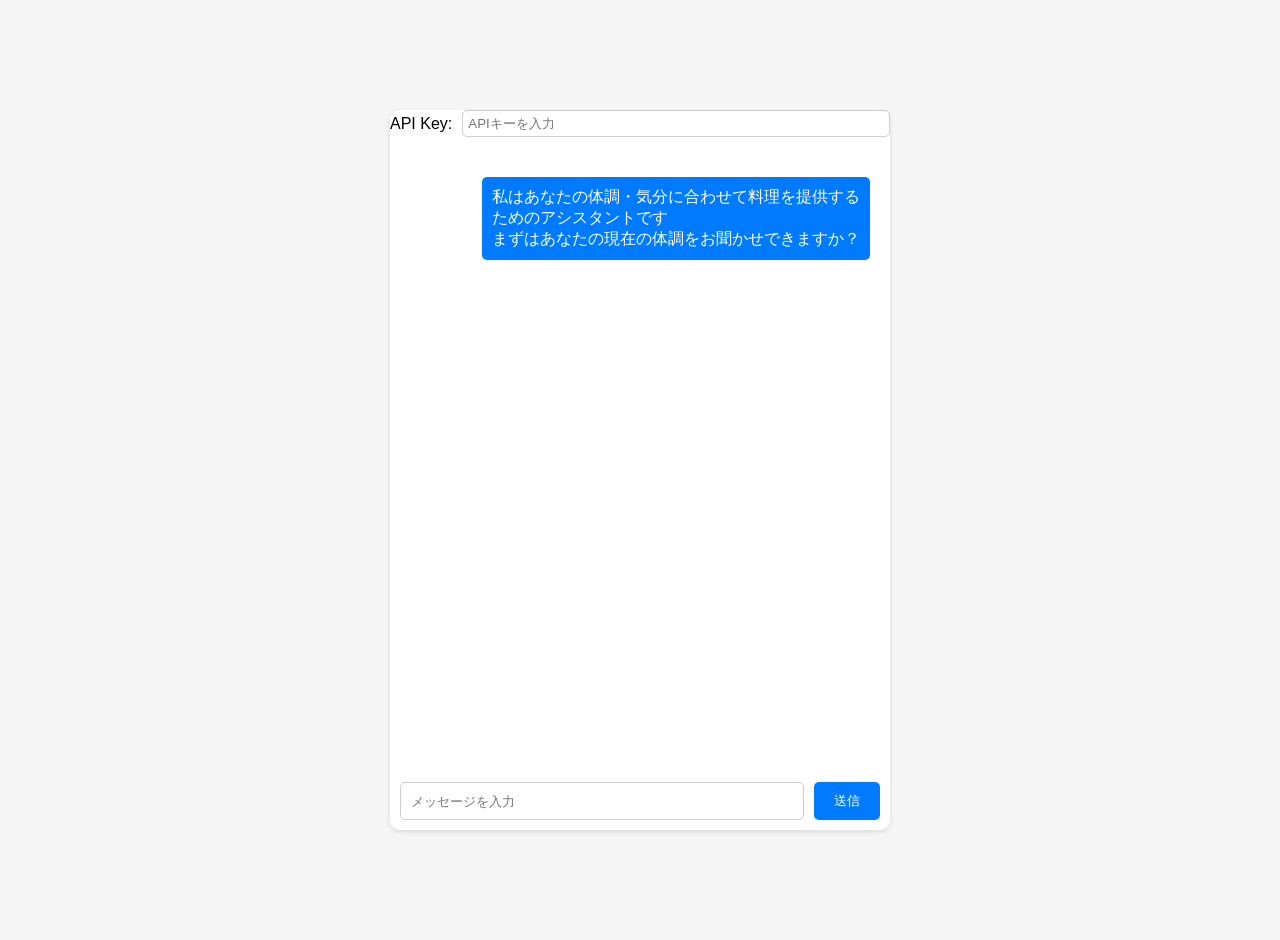
==== docs/index.html @ 5785826b "初期チャット状態修正" ====
<!DOCTYPE html>
<html lang="ja">

<head>
    <meta charset="UTF-8">
    <meta name="viewport" content="width=device-width, initial-scale=1.0">
    <title>チャット画面</title>
    <style>
        body {
            display: flex;
            justify-content: center;
            align-items: center;
            height: 100vh;
            margin: 0;
            padding: 20px;
            font-family: Arial, sans-serif;
            background-color: #f5f5f5;
        }

        .chat-app {
            max-width: 500px;
            width: 100%;
            height: 80%;
            background-color: white;
            border-radius: 10px;
            box-shadow: 0 2px 5px rgba(0, 0, 0, 0.1);
            display: flex;
            flex-direction: column;
        }

        .chat-container {
            flex-grow: 1;
            overflow-y: auto;
            padding: 20px;
            display: flex;
            flex-direction: column;
            gap: 10px;
        }

        .input-container {
            display: flex;
            padding: 10px;
            gap: 10px;
        }

        .input-field {
            flex-grow: 1;
            padding: 10px;
            border: 1px solid #ccc;
            border-radius: 5px;
        }

        .send-button {
            padding: 10px 20px;
            background-color: #007bff;
            color: white;
            border: none;
            border-radius: 5px;
            cursor: pointer;
        }

        .send-button:hover {
            background-color: #0056b3;
        }

        .message {
            padding: 10px;
            border-radius: 5px;
            max-width: 80%;
        }

        .message.sender {
            align-self: flex-start;
            background-color: #e9e9e9;
        }

        .message.receiver {
            align-self: flex-end;
            background-color: #007bff;
            color: white;
        }

        /* ここから追加 */
        .api-key-container {
            display: flex;
            align-items: center;
            gap: 10px;
            margin-bottom: 20px;
        }

        #api-key-input {
            flex-grow: 1;
            padding: 5px;
            border: 1px solid #ccc;
            border-radius: 5px;
        }
    </style>

</head>

<body>
    <div class="chat-app">
        <div class="api-key-container">
            <label for="api-key-input">API Key:</label>
            <input type="text" id="api-key-input" placeholder="APIキーを入力">
        </div>
        <div class="chat-container" id="chat-container">
            <div class="message receiver">私はあなたの体調・気分に合わせて料理を提供するためのアシスタントです<br>
                まずはあなたの現在の体調をお聞かせできますか？</div>
            <!-- 以下にメッセージを追加 -->
        </div>
        <div class="input-container">
            <input class="input-field" id="input-field" type="text" placeholder="メッセージを入力">
            <button class="send-button" id="send-button">送信</button>
        </div>
    </div>
    <script>
        const inputField = document.getElementById("input-field");
        const sendButton = document.getElementById("send-button");
        const chatContainer = document.getElementById("chat-container");
        const apiKeyInput = document.getElementById("api-key-input");

        const messages = [
            {
                "role": "system",
                "content": "あなたは最高の料理人です。・ユーザーに適切な料理を振る舞うために、必要となる質問を投げかけてください・複数の質問の後、適切な料理を提案してください。・1回の質問内容は１つだけです。・また質問する際は、謝罪などの前置きは不要で、質問だけしてください。・料理を提案する際は、多くて2種類に絞られる場合に提案してください。・質問は少なくとも3回以上すること。Userは「あなた」と呼んでください。"
            },
            {
                "role": "assistant",
                "content": "私はあなたの体調・気分に合わせて料理を提供するためのアシスタントです。まずはあなたの現在の体調をお聞かせできますか？"
            }
        ];


        // ここに以前のJavaScriptを挿入

        async function getChatGPTResponse(prompt) {
            inputField.value = "";

            var prompt = createPronmt(prompt);


            console.log(prompt);
            messages.push({ role: "user", content: prompt });

            console.log(messages);


            const apiKey = apiKeyInput.value;
            if (!apiKey) {
                alert("APIキーが入力されていません。");
                return;
            }

            const endpoint = "https://api.openai.com/v1/chat/completions";
            const headers = new Headers({
                "Content-Type": "application/json",
                "Authorization": `Bearer ${apiKey}`
            });

            const requestBody = JSON.stringify({
                "model": "gpt-3.5-turbo",
                "messages": messages,
                "temperature": 0.7,
                // "max_tokens": 50,
            });
            // インジケーターを表示し、操作を制限する
            const indicator = createIndicator();
            inputField.disabled = true;
            sendButton.disabled = true;

            try {
                const response = await fetch(endpoint, {
                    method: "POST",
                    headers: headers,
                    body: requestBody
                });

                console.log('通信終了');
                console.log(response);

                if (response.ok) {
                    const data = await response.json();
                    console.log(data);
                    const reply = data.choices[0].message.content;
                    messages.push({ role: "assistant", content: reply });
                    return reply;
                } else {
                    throw new Error("API request failed");
                }
            } catch (error) {
                console.error("Error:", error);
                return "エラーが発生しました。";
            } finally {
                // インジケーターを非表示にし、操作制限を解除する
                document.body.removeChild(indicator);
                inputField.disabled = false;
                sendButton.disabled = false;
            }
        }

        sendButton.addEventListener("click", async () => {
            const messageText = inputField.value.trim();


            if (messageText) {
                // 自分のメッセージを表示
                const newMessage = document.createElement("div");
                newMessage.classList.add("message", "sender");
                newMessage.textContent = messageText;
                chatContainer.appendChild(newMessage);

                // 入力欄を空にする
                inputField.value = "";

                // APIから返答を取得して表示
                const reply = await getChatGPTResponse(messageText);
                const replyMessage = document.createElement("div");
                replyMessage.classList.add("message", "receiver");
                replyMessage.textContent = reply;
                chatContainer.appendChild(replyMessage);

                // 自動スクロール
                chatContainer.scrollTop = chatContainer.scrollHeight;
            }
        });

        // Enterキーでも送信できるようにする
        inputField.addEventListener("keydown", (event) => {
            if (event.key === "Enter") {
                event.preventDefault();
                event.preventDefault();
                sendButton.click();
            }
        });

        function createIndicator() {
            const indicator = document.createElement("div");
            indicator.id = "loading-indicator";
            indicator.style.display = "flex";
            indicator.style.justifyContent = "center";
            indicator.style.alignItems = "center";
            indicator.style.position = "fixed";
            indicator.style.top = "0";
            indicator.style.left = "0";
            indicator.style.width = "100%";
            indicator.style.height = "100%";
            indicator.style.backgroundColor = "rgba(0, 0, 0, 0.5)";
            indicator.style.zIndex = "1000";

            const spinner = document.createElement("div");
            spinner.style.width = "50px";
            spinner.style.height = "50px";
            spinner.style.border = "5px solid rgba(255, 255, 255, 0.5)";
            spinner.style.borderTopColor = "white";
            spinner.style.borderRadius = "50%";
            spinner.style.animation = "spin 1s linear infinite";

            indicator.appendChild(spinner);
            document.body.appendChild(indicator);

            return indicator;
        }

        function createPronmt(prompt) {
            return prompt;
        }
    </script>
</body>

</html>
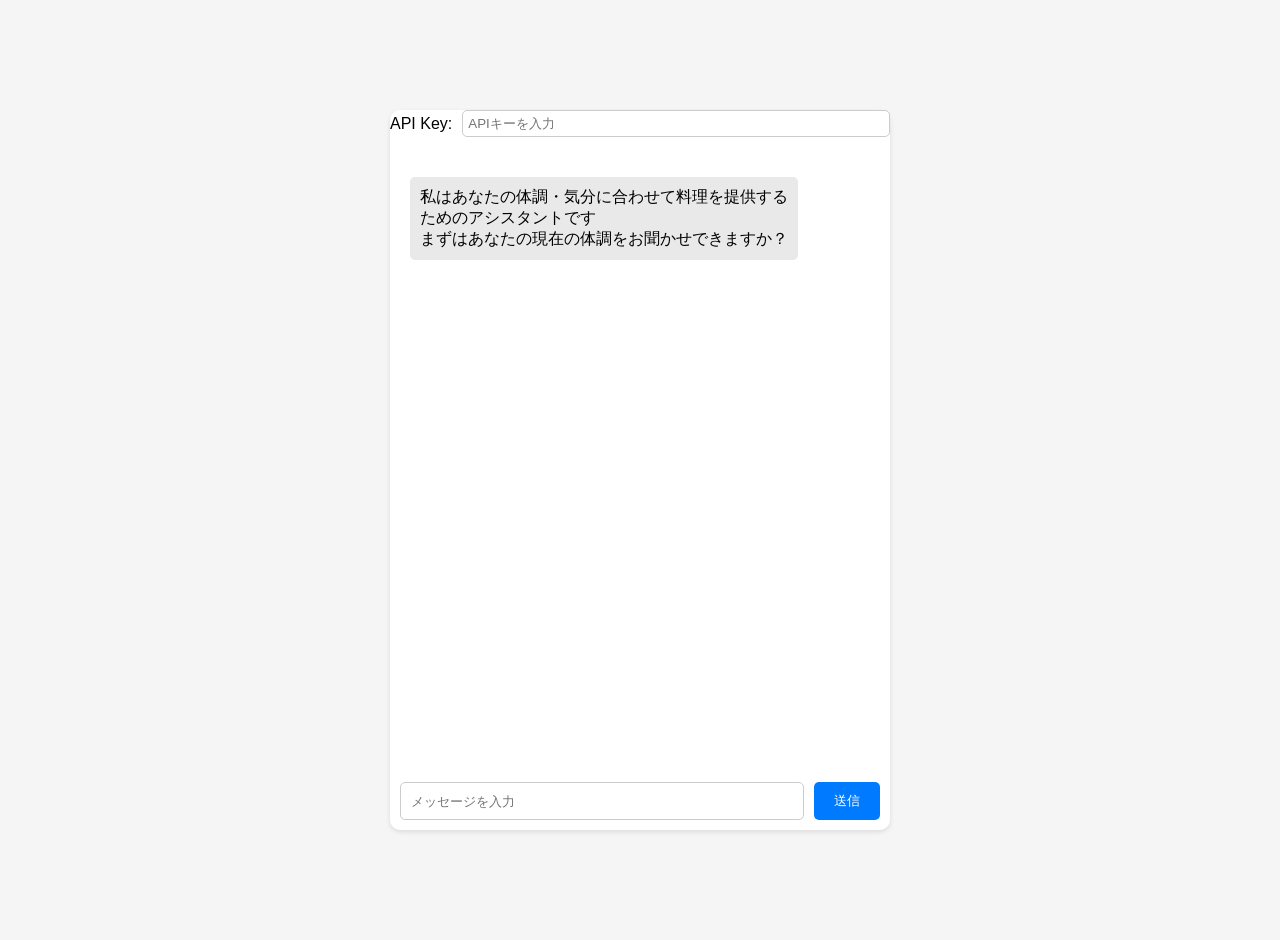
==== commit ba2d9a77: "チャットU I修正" ====
--- a/docs/index.html
+++ b/docs/index.html
@@ -70,14 +70,14 @@
         }
 
         .message.sender {
-            align-self: flex-start;
-            background-color: #e9e9e9;
-        }
-
-        .message.receiver {
             align-self: flex-end;
             background-color: #007bff;
             color: white;
+        }
+
+        .message.receiver {
+            align-self: flex-start;
+            background-color: #e9e9e9;
         }
 
         /* ここから追加 */
